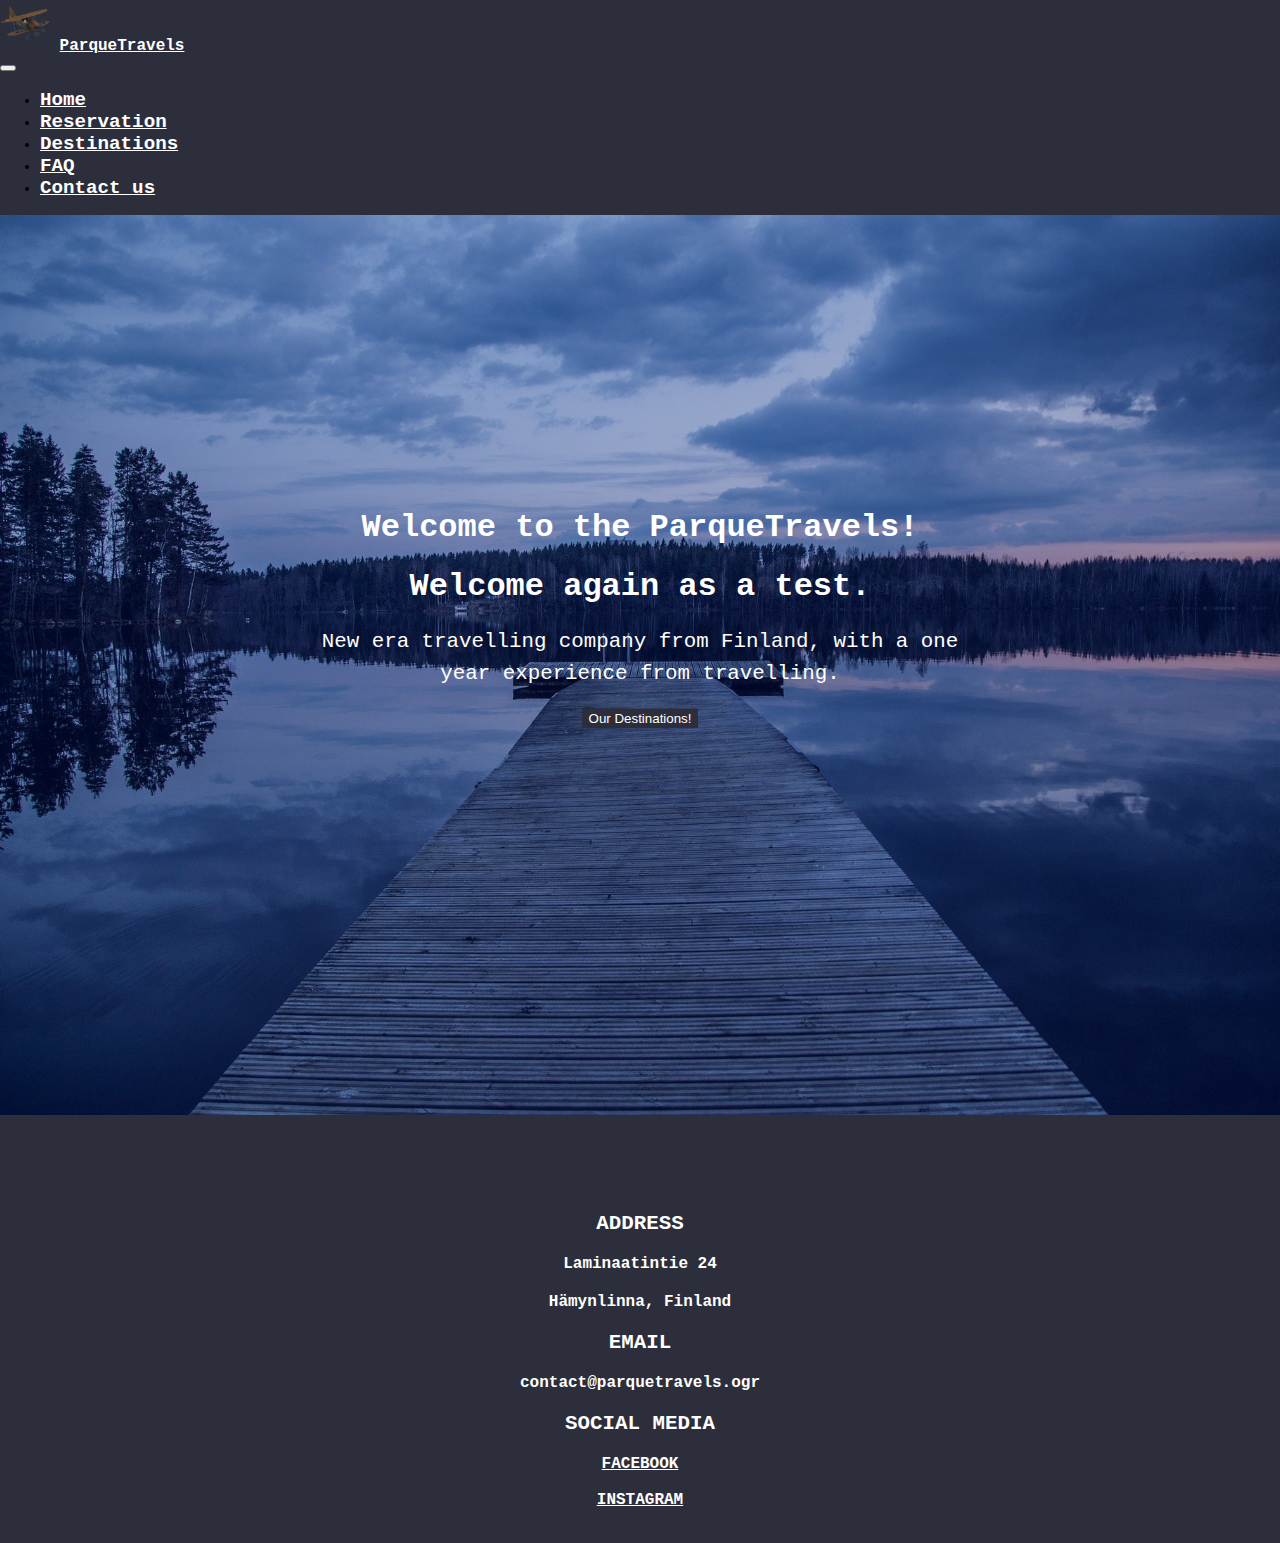
==== index.html @ 50c92bb0 "Index test h1" ====
<!DOCTYPE html>
<html lang="en">
<head>
  <meta charset="UTF-8">
  <meta name="viewport" content="width=device-width, initial-scale=1.0">
  <meta name="description" content="Group project work for web development course, HAMK BIT.">
  <meta name="author" content="Waltteri Grek, Joona Heinonen, Joel Kailanto,Erik Kihn">
  <title>ParqueTravels</title>

  <link rel="stylesheet" href="https://stackpath.bootstrapcdn.com/bootstrap/4.1.3/css/bootstrap.min.css" 
  integrity="sha384-MCw98/SFnGE8fJT3GXwEOngsV7Zt27NXFoaoApmYm81iuXoPkFOJwJ8ERdknLPMO" crossorigin="anonymous">
  <link rel="stylesheet" type="text/css" href="css/new.css">
</head>

<body style=" background-color: #2d2e3b;">
  
  <!-- navbar -->
  <nav class="navbar navbar-expand-md">
    <div class="logo-image">
      <img src="images/woodenplane+pirate.png" style="width: 50px;" alt="logo">
    <a class="navbar-brand" href="https://joonajah.github.io/Parquetravels2/index">
      ParqueTravels
    </a>
</div>
    <button class="navbar-toggler navbar-dark" type="button" data-toggle="collapse" data-target="#main-navigation">
      <span class="navbar-toggler-icon"></span>
    </button>
    <div class="collapse navbar-collapse" id="main-navigation">
      <ul class="navbar-nav">
        <li class="nav-item">
          <a class="nav-link" href="https://joonajah.github.io/Parquetravels2/index">Home</a>
        </li>
        <li class="nav-item">
          <a class="nav-link" href="https://joonajah.github.io/Parquetravels2/reservation_form">Reservation</a>
        </li>
        <li class="nav-item">
          <a class="nav-link" href="https://joonajah.github.io/Parquetravels2/destinations">Destinations</a>
        </li>
        <li class="nav-item">
          <a class="nav-link" href="https://joonajah.github.io/Parquetravels2/faq">FAQ</a>
        </li>
        <li class="nav-item">
          
          <a class="nav-link" href="#footer" >Contact us</a>
        </li>
      </ul>
    </div>
  </nav>
<!-- navbar -->

<header class="page-header header container-fluid">
    <div class="overlay"></div>
    <div class="description">
        <h1>Welcome to the ParqueTravels!</h1>
        <h1>Welcome again as a test.</h1>
        <p>New era travelling company from Finland, with a one year experience from travelling.</p>

        <form style="display: inline" action="https://joonajah.github.io/Parquetravels2/destinations.html" method="get">
          <button class="btn btn-outline-secondary btn-lg" >Our Destinations!</button>
        </form>
        <!--
        <a href="https://joonajah.github.io/Parquetravels2/destinations">
        <button class="btn btn-outline-secondary btn-lg" >Our Destinations!</button>
      </a> 
        -->


          </div>       

</header>

<!-- Footer -->
<div id="footer"></div>
<div class="footer">
<div class="container features">
  
    <div class="row">
      <div class="col-lg-4 col-md-4 col-sm-4">
        <h2 class="feature-title">Address</h2>
        <p class="footpara">Laminaatintie 24</p>
        <p class="footpara">Hämynlinna, Finland</p>
        
      </div>
      <div class="col-lg-4 col-md-4 col-sm-4">
        <h2 class="feature-title">Email</h2>
        <p class="footpara">contact@parquetravels.ogr</p>
        
      </div>
      <div class="col-lg-4 col-md-4 col-sm-4"> 
        <h2 class="feature-title">Social Media</h2>  
        <div style="text-align: center;">
        <a class="linku" href="https://www.facebook.com/" >FACEBOOK</a><br><br>
        <a class="linku" href="https://www.instagram.com/" >INSTAGRAM</a></div> <br>

      </div>
    </div> 
</div>
</div>


<!-- Footer -->

  <!--jQuery-->
  <script src="https://code.jquery.com/jquery-3.3.1.slim.min.js" 
  integrity="sha384-q8i/X+965DzO0rT7abK41JStQIAqVgRVzpbzo5smXKp4YfRvH+8abtTE1Pi6jizo" crossorigin="anonymous"></script>
  <!--JavaScripot Library-->
  <script src="https://stackpath.bootstrapcdn.com/bootstrap/4.1.3/js/bootstrap.min.js" 
  integrity="sha384-ChfqqxuZUCnJSK3+MXmPNIyE6ZbWh2IMqE241rYiqJxyMiZ6OW/JmZQ5stwEULTy" crossorigin="anonymous"></script>
  <script src="js/main.js"></script>
</body>
</html>
---- css/new.css ----
body {
  padding: 0;
  margin: 0;
  background: #a7a7a7;
  font-family: "Courier New", Courier, monospace;
}
/*--- navigation bar ---*/
.navbar {
  background: #2d2e3b;
}
.nav-link,
.navbar-brand {
  color: #fff;
  cursor: pointer;
}
.nav-link {
  margin-right: 6em !important;
  font-size: larger;
}
.navbar-brand:hover,
.nav-link:hover {
  color: #000;
}
.navbar-collapse {
  justify-content: flex-end;
}
.header {
  background-image: url(../images/laiduri.jpg);
  background-size: cover;
  background-position: center;
  position: relative;
}
.overlay {
  position: absolute;
  min-height: 100%;
  min-width: 100%;
  left: 0;
  top: 0;
  background: rgba(0, 16, 107, 0.349);
}
.description {
  left: 50%;
  position: absolute;
  top: 45%;
  transform: translate(-50%, -55%);
  text-align: center;
}

.description h1 {
  color: #ffffff;
}

.description p {
  color: #fff;
  font-size: 1.3rem;
  line-height: 1.5;
}
.description button {
  border: 1px solid #2d2e3b;
  background: #2d2e3b;
  border-radius: 0;
  color: #fff;
}

.description button:hover {
  border: 1px solid #fff;
  background: #fff;
  color: #000;
}
.features {
  margin: 4em auto;
  padding: 1em;
  position: relative;
}

.feature-title {
  color: rgb(255, 255, 255);
  font-size: 1.3rem;
  font-weight: 700;
  margin-bottom: 20px;
  text-transform: uppercase;
  text-align: center;
  font-family: "Courier New", Courier, monospace;
  background-color: #2d2e3b;
}

/*---Styling for footer links---*/
.linku,
a {
  color: rgb(255, 255, 255);
  font-size: 1rem;
  font-weight: 700;
  margin-bottom: 20px;

  text-align: center;
  font-family: "Courier New", Courier, monospace;
}
.footpara {
  color: rgb(255, 255, 255);
  font-size: 1rem;
  font-weight: 700;
  margin-bottom: 20px;

  text-align: center;
  font-family: "Courier New", Courier, monospace;
}
.form-title {
  color: #333;
  font-size: 1.3rem;
  font-weight: 700;
  margin-bottom: 20px;
  text-transform: uppercase;
}
.features img {
  -webkit-box-shadow: 1px 1px 4px rgba(0, 0, 0, 0.4);
  -moz-box-shadow: 1px 1px 4px rgba(0, 0, 0, 0.4);
  box-shadow: 1px 1px 4px rgba(0, 0, 0, 0.4);
  margin-bottom: 16px;
}
.footer {
  color: #2d2e3b;
  background-color: #2d2e3b;
  height: 300px;
}

@media (max-width: 575.98px) {
  .description {
    left: 0;
    padding: 0 15px;
    position: absolute;
    top: 10%;
    transform: none;
    text-align: center;
  }

  .description h1 {
    font-size: 2em;
  }

  .description p {
    font-size: 1.2rem;
  }

  .features {
    margin: 0;
    background-color: #2d2e3b;
  }
  html {
    scroll-behavior: smooth;
  }

  .logo-image {
    width: 46px;
    height: 46px;
    border-radius: 50%;
    overflow: hidden;
    margin-top: -6px;
  }
}
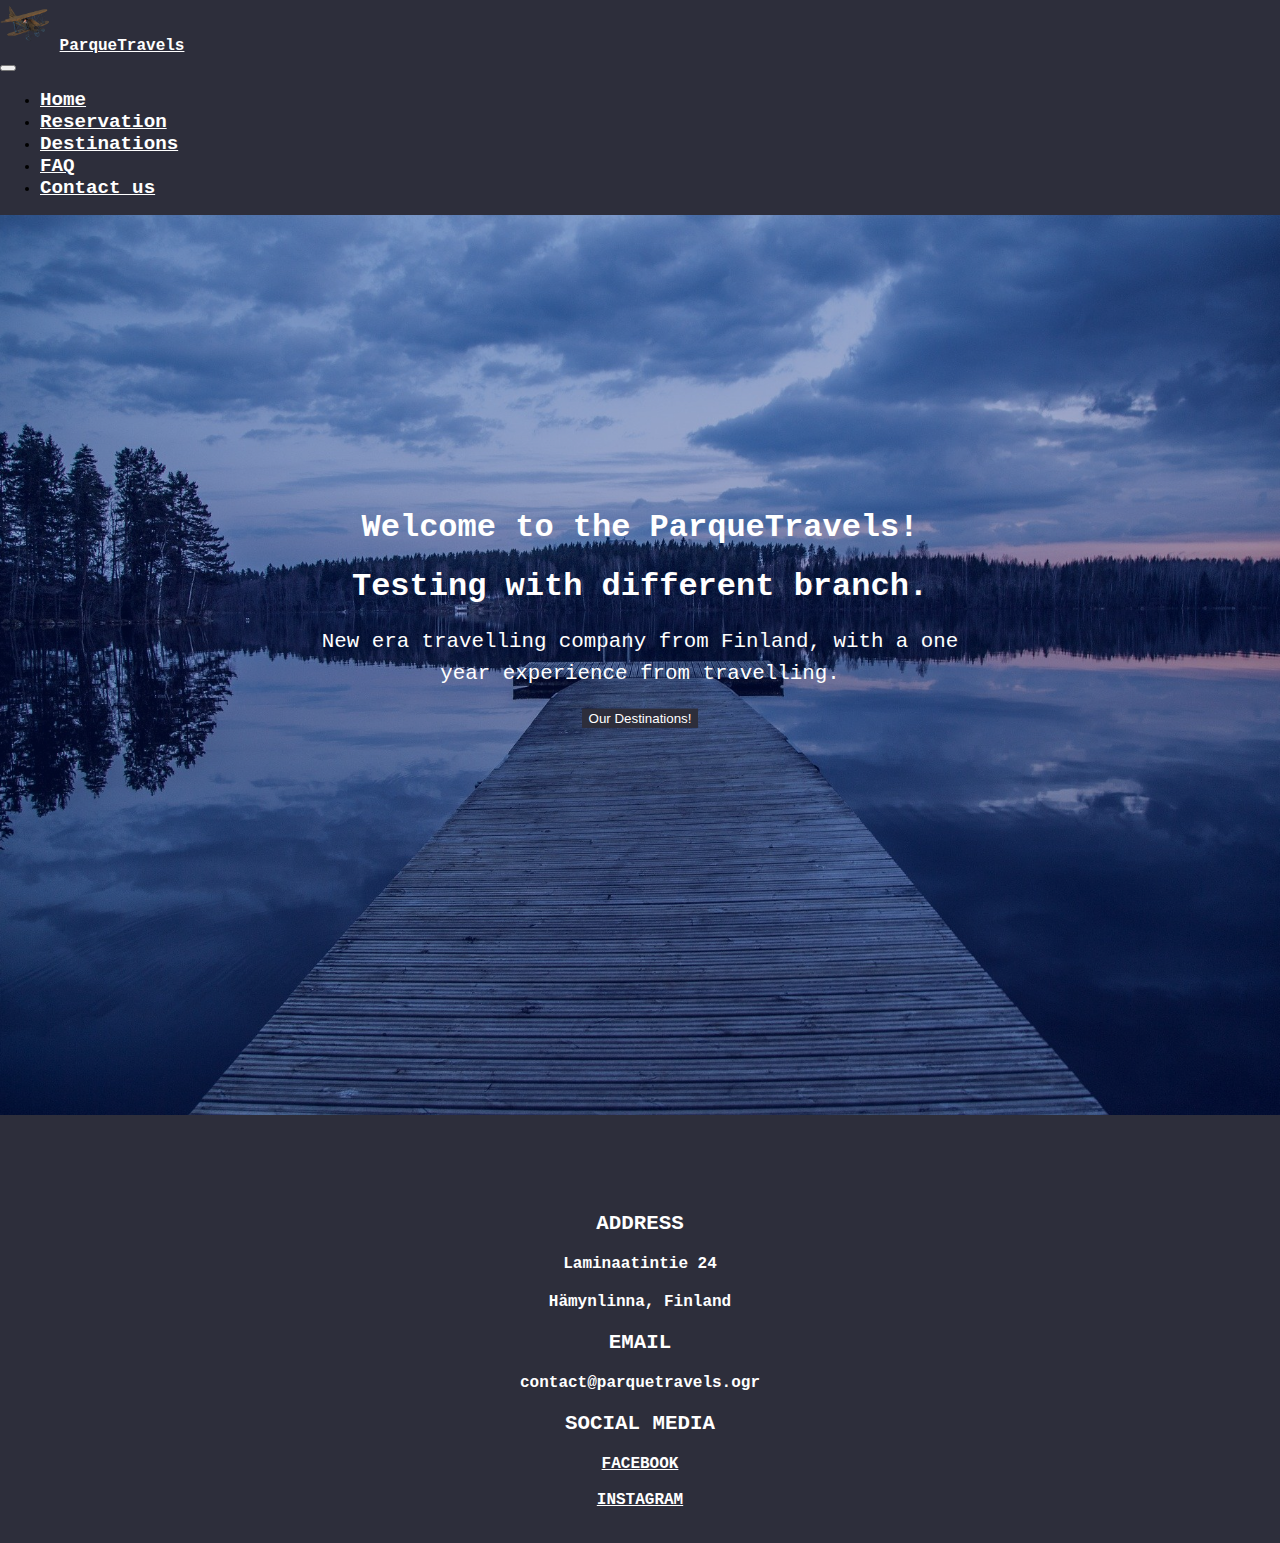
==== commit 89c34373: "Testing h1 with different branch" ====
--- a/index.html
+++ b/index.html
@@ -3,8 +3,8 @@
 <head>
   <meta charset="UTF-8">
   <meta name="viewport" content="width=device-width, initial-scale=1.0">
-  <meta name="description" content="Group project work for web development course, HAMK BIT.">
-  <meta name="author" content="Waltteri Grek, Joona Heinonen, Joel Kailanto,Erik Kihn">
+  <meta name="description" content="Group project work for web development course 2021, HAMK BIT. Updated February 2022 by Joona Heinonen & Waltteri Grek.">
+  <meta name="author" content="Waltteri Grek, Joona Heinonen, Joel Kailanto, Erik Kihn">
   <title>ParqueTravels</title>
 
   <link rel="stylesheet" href="https://stackpath.bootstrapcdn.com/bootstrap/4.1.3/css/bootstrap.min.css" 
@@ -52,7 +52,7 @@
     <div class="overlay"></div>
     <div class="description">
         <h1>Welcome to the ParqueTravels!</h1>
-        <h1>Welcome again as a test.</h1>
+        <h1>Testing with different branch.</h1>
         <p>New era travelling company from Finland, with a one year experience from travelling.</p>
 
         <form style="display: inline" action="https://joonajah.github.io/Parquetravels2/destinations.html" method="get">
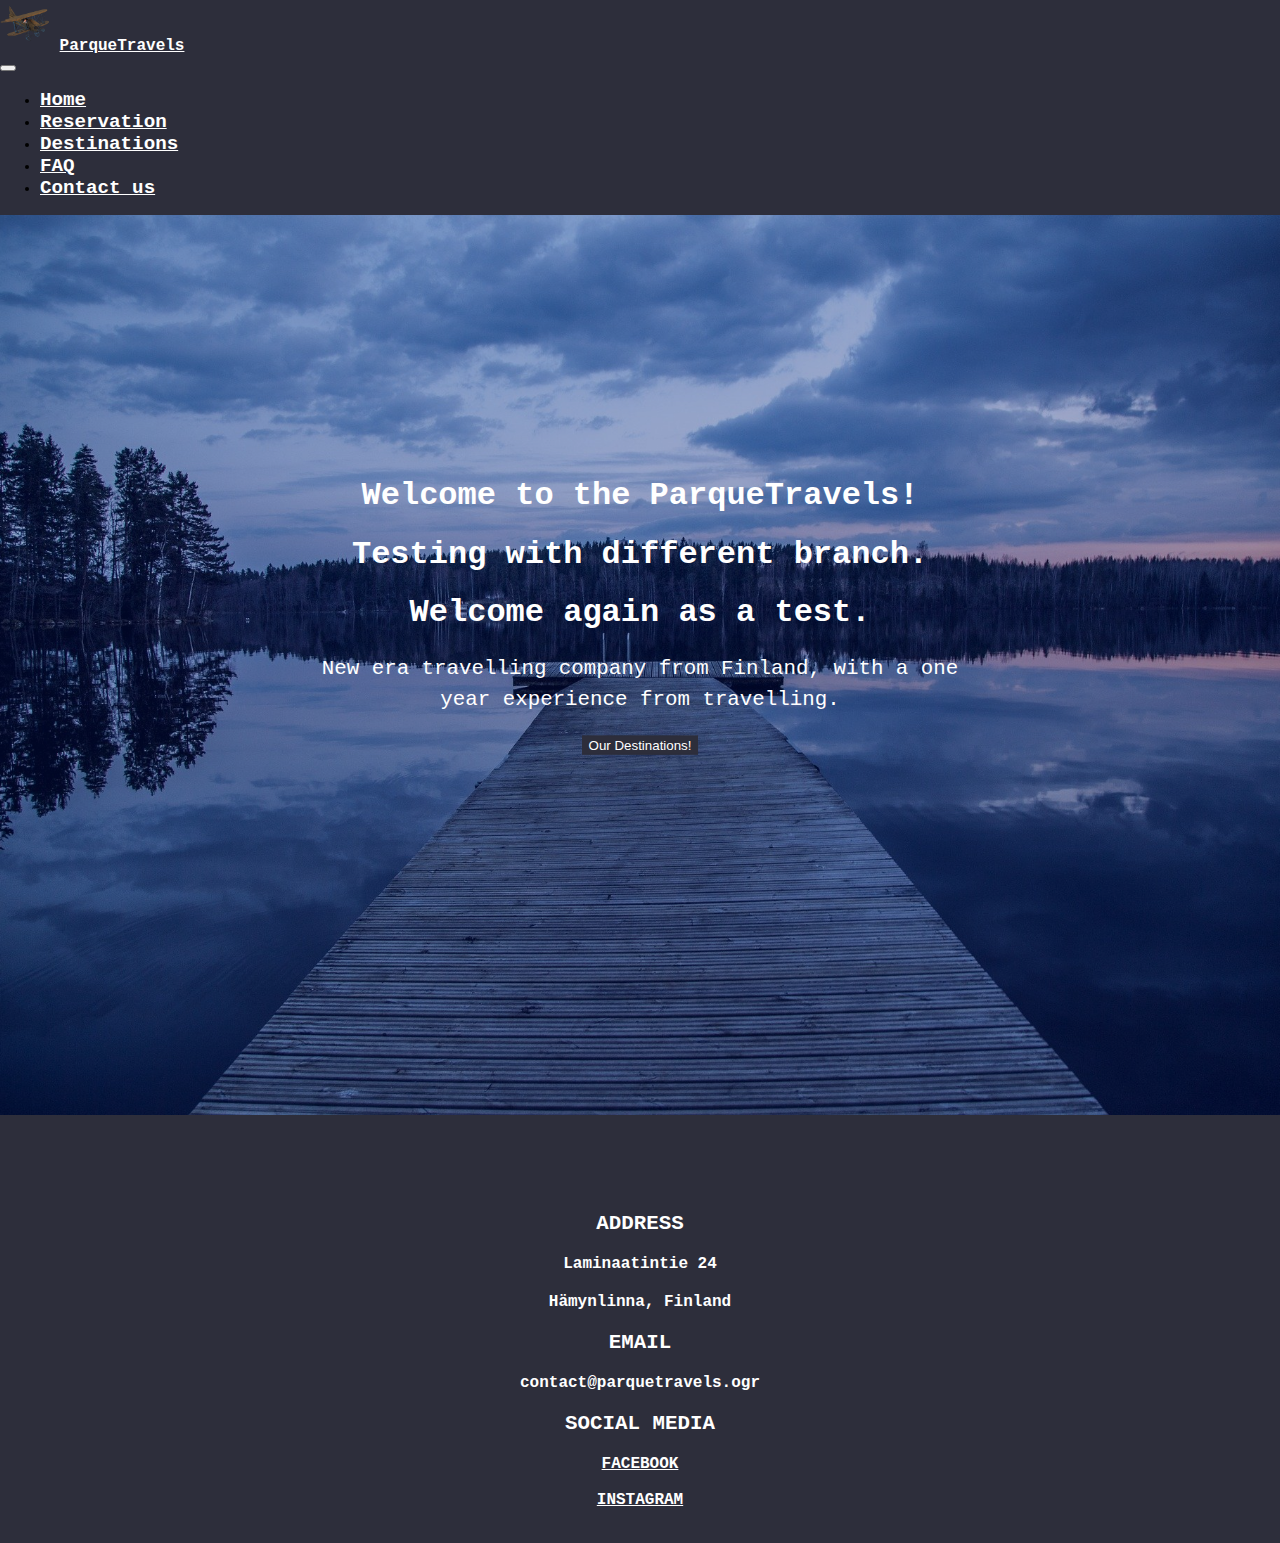
==== commit da2eb6f2: "Merge branch 'main' into Waltteri" ====
--- a/index.html
+++ b/index.html
@@ -52,7 +52,11 @@
     <div class="overlay"></div>
     <div class="description">
         <h1>Welcome to the ParqueTravels!</h1>
+
         <h1>Testing with different branch.</h1>
+
+        <h1>Welcome again as a test.</h1>
+
         <p>New era travelling company from Finland, with a one year experience from travelling.</p>
 
         <form style="display: inline" action="https://joonajah.github.io/Parquetravels2/destinations.html" method="get">
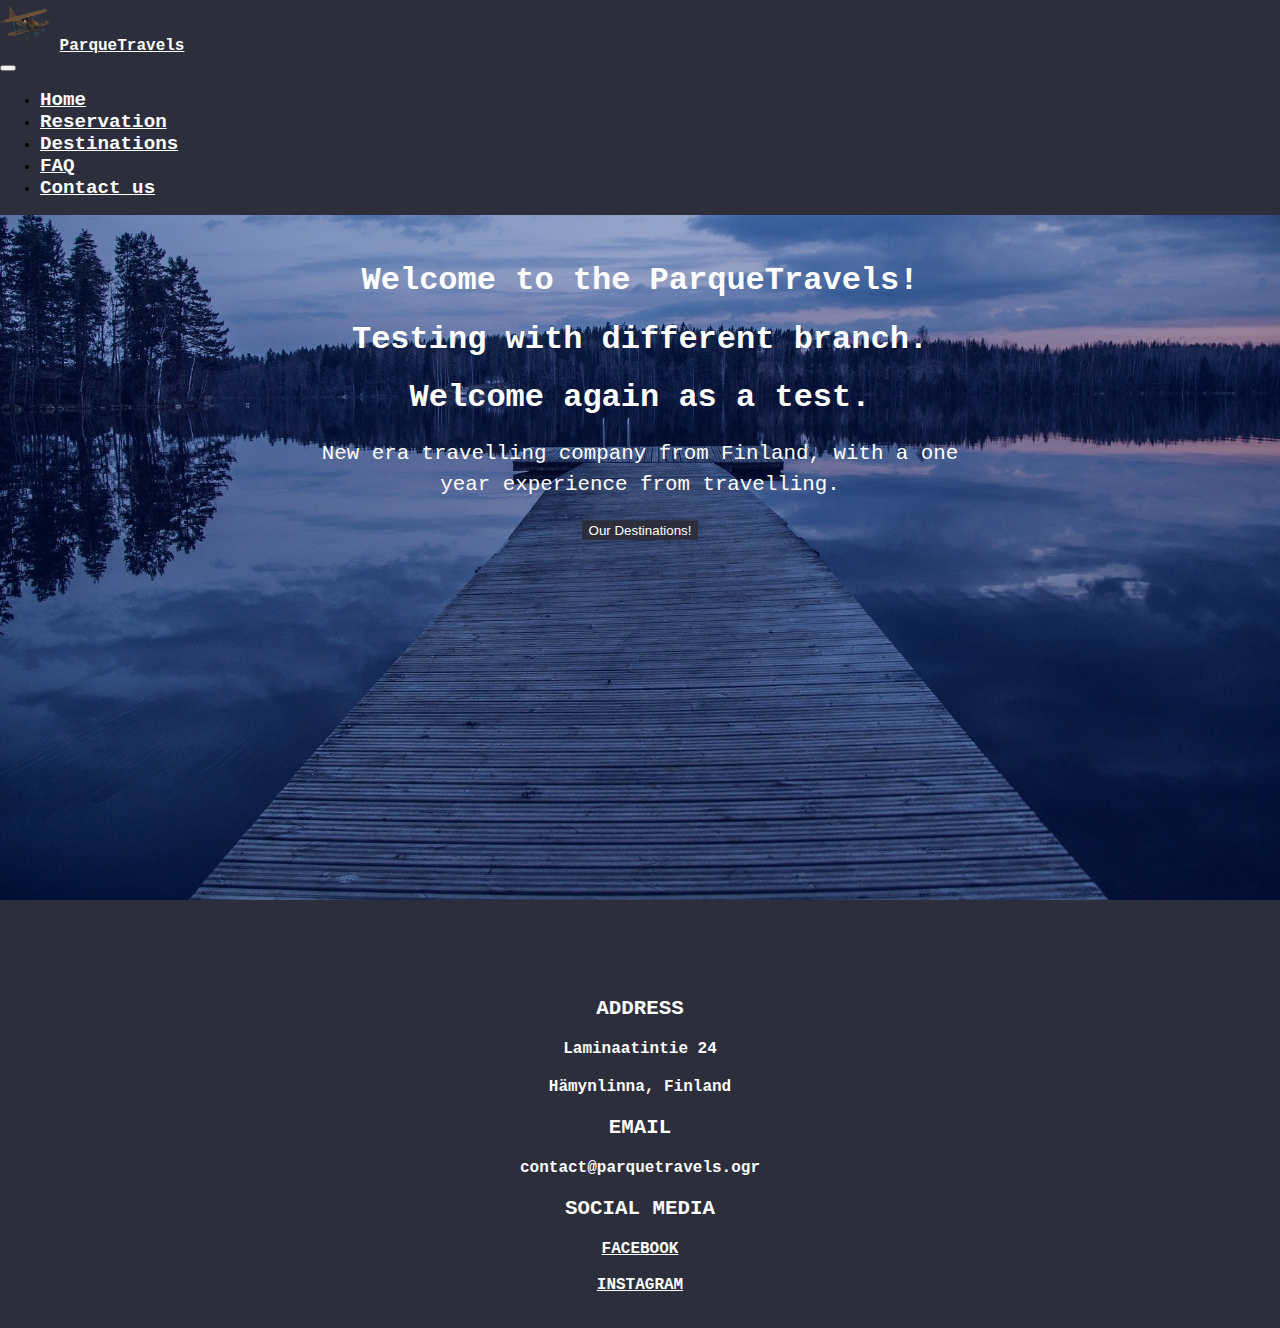
==== commit 97e2a44a: "removed navbar-expand-md" ====
--- a/index.html
+++ b/index.html
@@ -15,7 +15,7 @@
 <body style=" background-color: #2d2e3b;">
   
   <!-- navbar -->
-  <nav class="navbar navbar-expand-md">
+  <nav class="navbar">
     <div class="logo-image">
       <img src="images/woodenplane+pirate.png" style="width: 50px;" alt="logo">
     <a class="navbar-brand" href="https://joonajah.github.io/Parquetravels2/index">
--- a/css/new.css
+++ b/css/new.css
@@ -7,6 +7,10 @@
 /*--- navigation bar ---*/
 .navbar {
   background: #2d2e3b;
+  position: fixed;
+  top: 0;
+  width: 100%;
+  z-index: 99;
 }
 .nav-link,
 .navbar-brand {
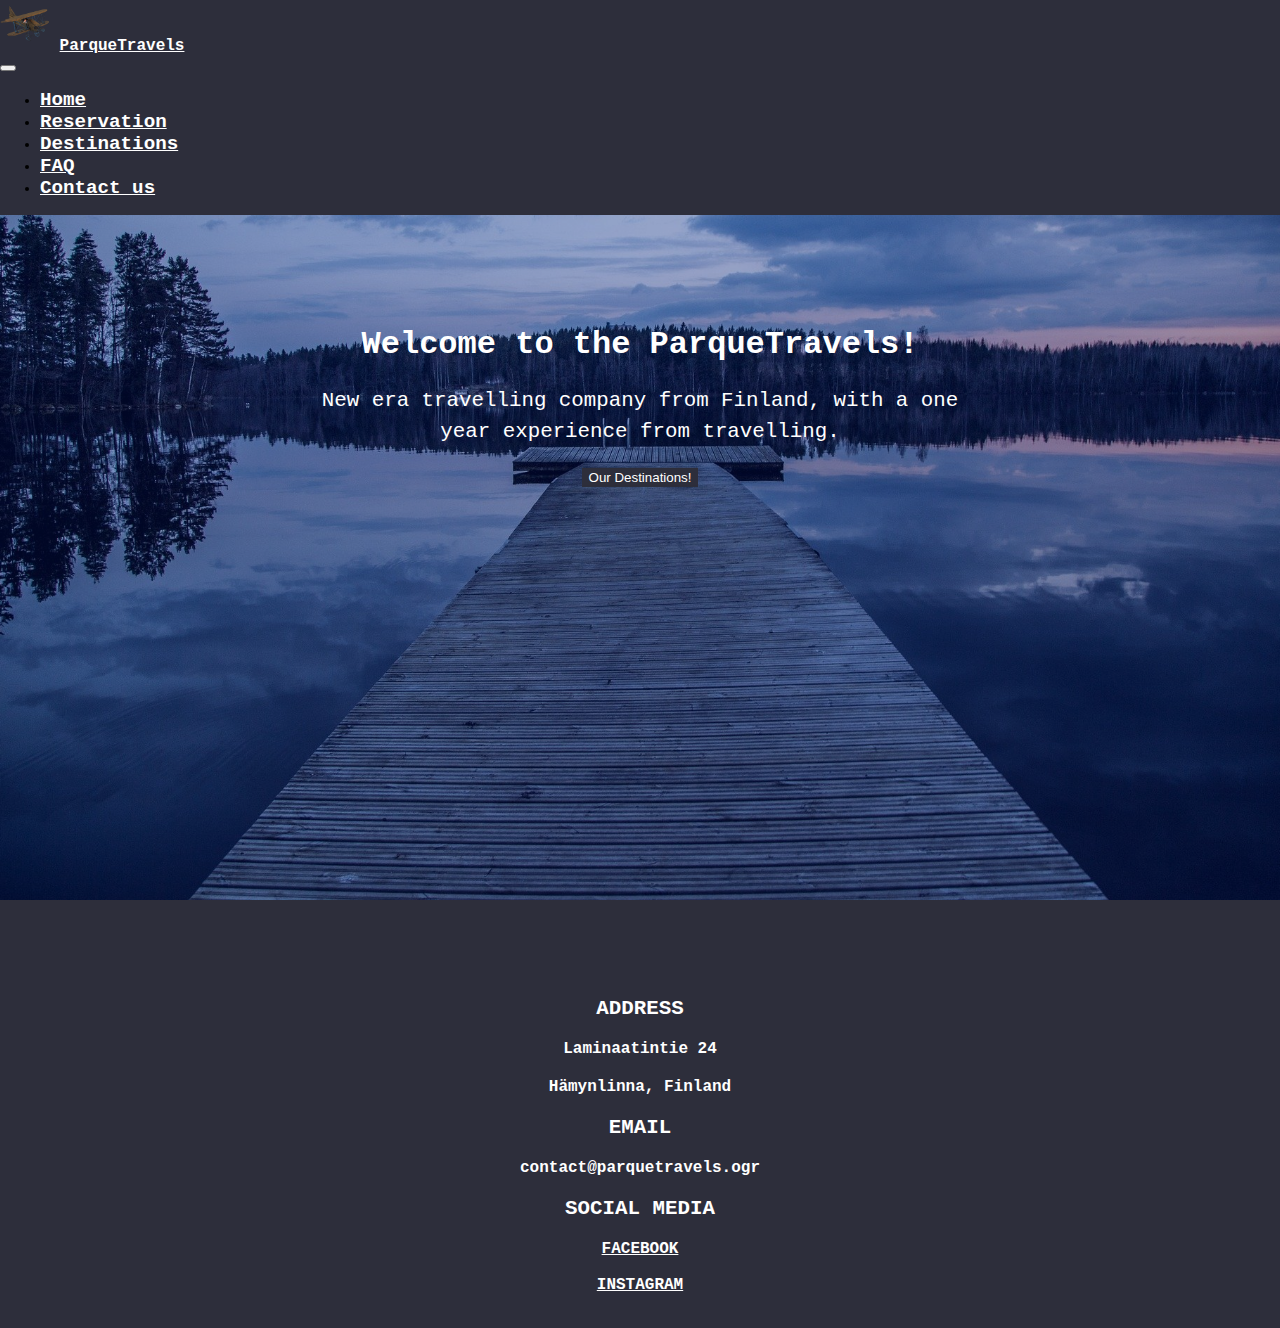
==== commit 9dd8fe92: "removed test h1 from index and" ====
--- a/index.html
+++ b/index.html
@@ -15,7 +15,7 @@
 <body style=" background-color: #2d2e3b;">
   
   <!-- navbar -->
-  <nav class="navbar">
+  <nav class="navbar navbar-expand-md">
     <div class="logo-image">
       <img src="images/woodenplane+pirate.png" style="width: 50px;" alt="logo">
     <a class="navbar-brand" href="https://joonajah.github.io/Parquetravels2/index">
@@ -52,11 +52,6 @@
     <div class="overlay"></div>
     <div class="description">
         <h1>Welcome to the ParqueTravels!</h1>
-
-        <h1>Testing with different branch.</h1>
-
-        <h1>Welcome again as a test.</h1>
-
         <p>New era travelling company from Finland, with a one year experience from travelling.</p>
 
         <form style="display: inline" action="https://joonajah.github.io/Parquetravels2/destinations.html" method="get">
--- a/css/new.css
+++ b/css/new.css
@@ -11,6 +11,7 @@
   top: 0;
   width: 100%;
   z-index: 99;
+  padding: 80;
 }
 .nav-link,
 .navbar-brand {
@@ -50,6 +51,9 @@
   text-align: center;
 }
 
+.bodyclass{
+    padding-top: 100px;
+}
 .description h1 {
   color: #ffffff;
 }
@@ -122,9 +126,10 @@
   margin-bottom: 16px;
 }
 .footer {
+  padding: 0.03px;
   color: #2d2e3b;
   background-color: #2d2e3b;
-  height: 300px;
+  height: 290px;
 }
 
 @media (max-width: 575.98px) {
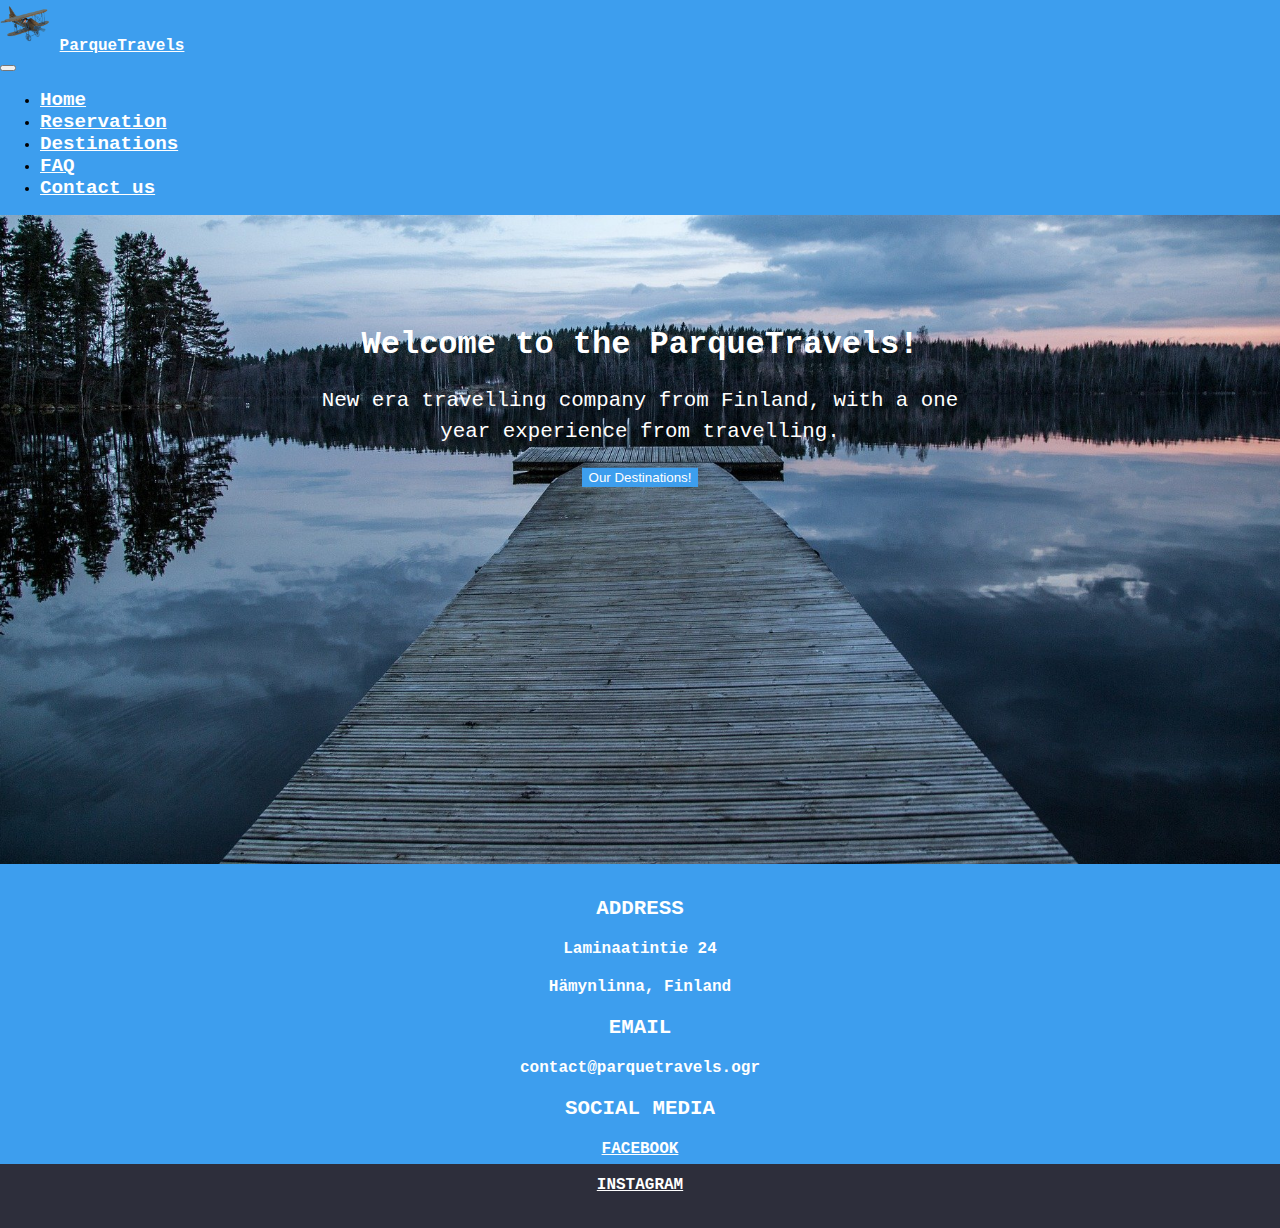
==== commit 56d50c3e: "Bug fixes of latest update" ====
--- a/index.html
+++ b/index.html
@@ -11,7 +11,7 @@
   integrity="sha384-MCw98/SFnGE8fJT3GXwEOngsV7Zt27NXFoaoApmYm81iuXoPkFOJwJ8ERdknLPMO" crossorigin="anonymous">
   <link rel="stylesheet" type="text/css" href="css/new.css">
 </head>
-
+<div class="wrapper">
 <body style=" background-color: #2d2e3b;">
   
   <!-- navbar -->
@@ -49,7 +49,7 @@
 <!-- navbar -->
 
 <header class="page-header header container-fluid">
-    <div class="overlay"></div>
+    
     <div class="description">
         <h1>Welcome to the ParqueTravels!</h1>
         <p>New era travelling company from Finland, with a one year experience from travelling.</p>
@@ -67,7 +67,7 @@
           </div>       
 
 </header>
-
+</div>
 <!-- Footer -->
 <div id="footer"></div>
 <div class="footer">
--- a/css/new.css
+++ b/css/new.css
@@ -1,17 +1,20 @@
 body {
   padding: 0;
   margin: 0;
-  background: #a7a7a7;
-  font-family: "Courier New", Courier, monospace;
+  background: #f3f3f3;
+  font-family: "Courier New", Courier, monospace;
+  
 }
 /*--- navigation bar ---*/
 .navbar {
-  background: #2d2e3b;
+
+  background: #3d9eee;
   position: fixed;
   top: 0;
   width: 100%;
   z-index: 99;
   padding: 80;
+
 }
 .nav-link,
 .navbar-brand {
@@ -21,27 +24,38 @@
 .nav-link {
   margin-right: 6em !important;
   font-size: larger;
+  align-content: center;
 }
 .navbar-brand:hover,
 .nav-link:hover {
   color: #000;
 }
 .navbar-collapse {
-  justify-content: flex-end;
+  justify-content:center;
 }
 .header {
   background-image: url(../images/laiduri.jpg);
   background-size: cover;
+  background-repeat:no-repeat;
   background-position: center;
-  position: relative;
+  position:static;
+
+}  
+.single-box {
+  background-color: #3d9eeeab;
+}  
+  
+
+.wrapper {
+  min-height: 100%;
+  margin-bottom: -100px;
 }
 .overlay {
   position: absolute;
   min-height: 100%;
-  min-width: 100%;
   left: 0;
   top: 0;
-  background: rgba(0, 16, 107, 0.349);
+  
 }
 .description {
   left: 50%;
@@ -52,10 +66,13 @@
 }
 
 .bodyclass{
-    padding-top: 100px;
+    padding-top: 50px;
 }
 .description h1 {
   color: #ffffff;
+}
+.btn-primary {
+  border-color: #fff;
 }
 
 .description p {
@@ -64,8 +81,8 @@
   line-height: 1.5;
 }
 .description button {
-  border: 1px solid #2d2e3b;
-  background: #2d2e3b;
+  border: 1px solid #3d9eee;
+  background: #3d9eee;
   border-radius: 0;
   color: #fff;
 }
@@ -89,7 +106,7 @@
   text-transform: uppercase;
   text-align: center;
   font-family: "Courier New", Courier, monospace;
-  background-color: #2d2e3b;
+  background-color: #3d9eee;
 }
 
 /*---Styling for footer links---*/
@@ -108,16 +125,23 @@
   font-size: 1rem;
   font-weight: 700;
   margin-bottom: 20px;
+  background-color: #3d9eee;
 
   text-align: center;
   font-family: "Courier New", Courier, monospace;
 }
 .form-title {
-  color: #333;
+  color: rgb(255, 255, 255);
   font-size: 1.3rem;
   font-weight: 700;
   margin-bottom: 20px;
   text-transform: uppercase;
+}
+.custom-control-label {
+  color:rgb(255, 255, 255);
+}
+.form_label {
+  color:rgb(255, 255, 255);
 }
 .features img {
   -webkit-box-shadow: 1px 1px 4px rgba(0, 0, 0, 0.4);
@@ -126,12 +150,25 @@
   margin-bottom: 16px;
 }
 .footer {
-  padding: 0.03px;
+
+  color: #3d9eee;
+  background-color: #3d9eee;
+  height: 300px;
+  position:sticky;
+  
+  
+}
+.dest {
+  color:#000;
+  text-align: center;
+  padding-top: 100px;
+  font-family: "Courier New", Courier, monospace;
+  
   color: #2d2e3b;
-  background-color: #2d2e3b;
-  height: 290px;
-}
-
+  
+  
+
+}
 @media (max-width: 575.98px) {
   .description {
     left: 0;
@@ -152,10 +189,17 @@
 
   .features {
     margin: 0;
-    background-color: #2d2e3b;
+    background-color: #3d9eee;
   }
   html {
     scroll-behavior: smooth;
+    height: 100%;
+    
+    background: url(../images/laiduri.jpg) no-repeat center center fixed; 
+    -webkit-background-size: cover;
+    -moz-background-size: cover;
+    -o-background-size: cover;
+   background-size: cover;
   }
 
   .logo-image {
